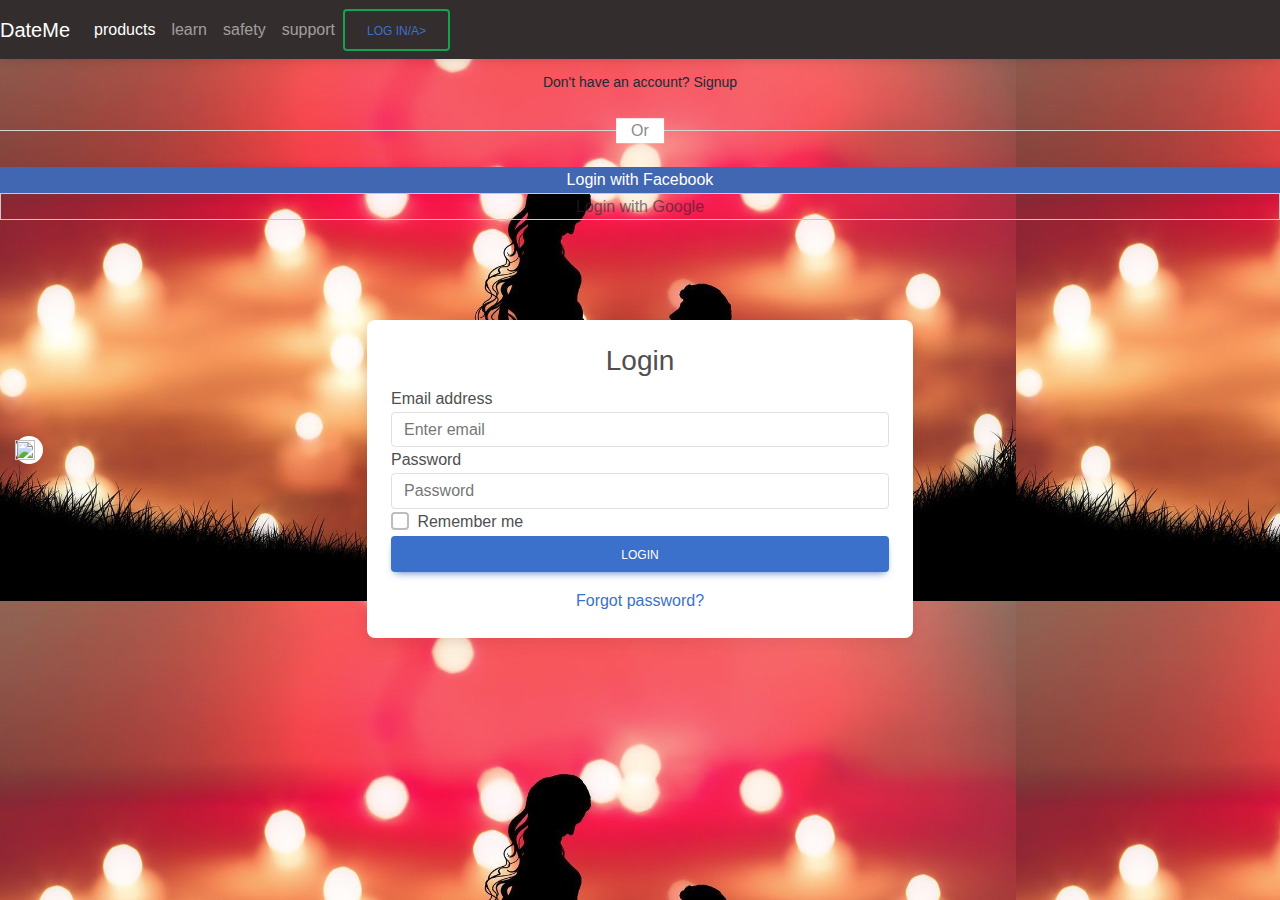
==== index.html @ c53fcc85 "Update index.html" ====
<!DOCTYPE html>
<html lang="en">
  <head>
    <meta charset="UTF-8" />
    <meta name="viewport" content="width=device-width, initial-scale=1, shrink-to-fit=no" />
    <meta http-equiv="x-ua-compatible" content="ie=edge" />
    <title>Date Me</title>
    <!-- MDB icon -->
 <!--   <link rel="icon" href="img/mdb-favicon.ico" type="image/x-icon" /> -->
    <!-- Font Awesome -->
    <link
      rel="stylesheet"
      href="https://cdnjs.cloudflare.com/ajax/libs/font-awesome/6.0.0/css/all.min.css"
    />
    <!-- Google Fonts Roboto -->
    <link
      rel="stylesheet"
      href="https://fonts.googleapis.com/css2?family=Roboto:wght@300;400;500;700;900&display=swap"
    />
    <link rel="stylesheet" href="css/mdb.min.css" />
    <link
    rel="stylesheet" href="style.css">
    <link rel="stylesheet" href="https://cdn.jsdelivr.net/npm/bootstrap@4.6.2/dist/css/bootstrap.min.css" integrity="sha384-xOolHFLEh07PJGoPkLv1IbcEPTNtaed2xpHsD9ESMhqIYd0nLMwNLD69Npy4HI+N" crossorigin="anonymous">
    <script src="https://cdn.jsdelivr.net/npm/jquery@3.5.1/dist/jquery.slim.min.js" integrity="sha384-DfXdz2htPH0lsSSs5nCTpuj/zy4C+OGpamoFVy38MVBnE+IbbVYUew+OrCXaRkfj" crossorigin="anonymous"></script>
    <script src="https://cdn.jsdelivr.net/npm/bootstrap@4.6.2/dist/js/bootstrap.bundle.min.js" integrity="sha384-Fy6S3B9q64WdZWQUiU+q4/2Lc9npb8tCaSX9FK7E8HnRr0Jz8D6OP9dO5Vg3Q9ct" crossorigin="anonymous"></script>
  </head>
  <body>
    <header>
    <div class="bodyContainer">
    <!-- Navbar -->
    <nav class="navbar navbar-expand-lg navbar-dark bg-dark">
      <a class="navbar-brand" href="#">DateMe</a>
  <button class="navbar-toggler" type="button" data-toggle="collapse" data-target="#navbarNavAltMarkup" aria-controls="navbarNavAltMarkup" aria-expanded="false" aria-label="Toggle navigation">
    <span class="navbar-toggler-icon"></span>
  </button>
  <div class="collapse navbar-collapse" id="navbarNavAltMarkup">
    <div class="navbar-nav">
      <a class="nav-link active" href="#">products<span class="sr-only">(current)</span></a>
      <a class="nav-link" href="#">learn</a>
      <a class="nav-link" href="#">safety</a>
      <a class="nav-link href="#">support</a>
         
    <button class="btn btn-outline-success my-2 my-sm-0" type="submit">
      <a href="index.html#LogIn">Log in/a>
    </button>
       </div>
    </nav>
  </header>
          <div class="form-link">
                        <span>Don't have an account? <a href="signup.html" class="link signup-link">Signup</a></span>
                    </div>
    </div>
<div class="line"></div>
                <div class="media-options">
                    <a href="#" class="field facebook">
                        <i class='bx bxl-facebook facebook-icon'></i>
                        <span>Login with Facebook</span>
                    </a>
                </div>
                <div class="media-options">
                    <a href="#" class="field google">
                        <img src="#" alt="" class="google-img">
                        <span>Login with Google</span>
                    </a>
                </div>
  </div>
  <main>
  </main>





















  <div id="logIn">
    <div class="container">
      <div class="row justify-content-center">
        <div class="col-md-6">
          <div class="card login-container">
            <div class="card-body">
              <h3 class="card-title text-center">Login</h3>
              <form>
                <div class="form-group">
                  <label for="email">Email address</label>
                  <input type="email" class="form-control" id="email" aria-describedby="emailHelp" placeholder="Enter email">
                </div>
                <div class="form-group">
                  <label for="password">Password</label>
                  <input type="password" class="form-control" id="password" placeholder="Password">
                </div>
                <div class="form-group form-check">
                  <input type="checkbox" class="form-check-input" id="rememberMe">
                  <label class="form-check-label" for="rememberMe">Remember me</label>
                </div>
                <button type="submit" class="btn btn-primary btn-block">Login</button>
              </form>
              <div class="text-center mt-3">
                <a href="#">Forgot password?</a>
              </div>
            </div>
          </div>
        </div>
      </div>
    </div>

</div>

  </div>
</body>
</html>
---- style.css ----
body {
	background-image: url(img/Capture.PNG);
	
}

.bodyContainer {
	/* Your existing styles */
	transition: transform 0.5s ease-out;
  }
  body {
	background-color: #f8f9fa;
	font-family: Arial, sans-serif;
  }
  .login-container {
	margin-top: 100px;
  }

.form-link{
    text-align: center;
    margin-top: 10px;
}
.form-link span,
.form-link a{
    font-size: 14px;
    font-weight: 400;
    color: #232836;
}
.form a{
    color: #0171d3;
    text-decoration: none;
}
.form-content a:hover{
    text-decoration: underline;
}
.line{
    position: relative;
    height: 1px;
    width: 100%;
    margin: 36px 0;
    background-color: #d4d4d4;
}
.line::before{
    content: 'Or';
    position: absolute;
    top: 50%;
    left: 50%;
    transform: translate(-50%, -50%);
    background-color: #FFF;
    color: #8b8b8b;
    padding: 0 15px;
}
.media-options a{
    display: flex;
    align-items: center;
    justify-content: center;
}
a.facebook{
    color: #fff;
    background-color: #4267b2;
}
	
a.facebook .facebook-icon{
    height: 28px;
    width: 28px;
    color: #0171d3;
    font-size: 20px;
    border-radius: 50%;
    display: flex;
    align-items: center;
    justify-content: center;
    background-color: #fff;
}
.facebook-icon,
img.google-img{
    position: absolute;
    top: 50%;
	left: 15px;
    transform: translateY(-50%);
}
img.google-img{
    height: 20px;
    width: 20px;
    object-fit: cover;
}
a.google{
    border: 1px solid #CACACA;
}
a.google span{
    font-weight: 500;
    opacity: 0.6;
    color: #232836;
}
@media  screen and (max-width: 400px) {
    .form{
        padding: 20px 10px;
    }
}
    background-color: #4267b2;
	}
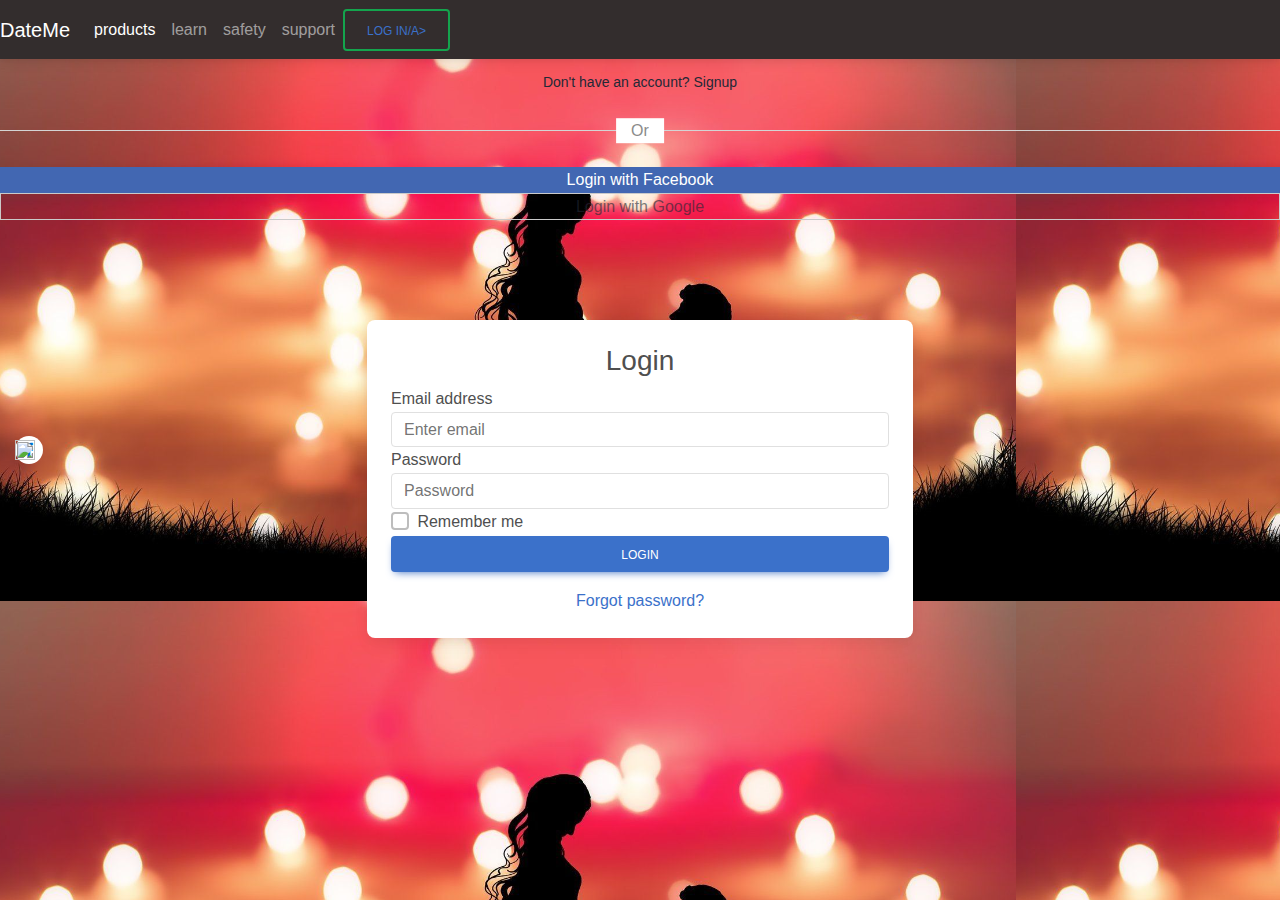
==== commit 92fc503e: "Update index.html" ====
--- a/index.html
+++ b/index.html
@@ -23,6 +23,7 @@
     <link rel="stylesheet" href="https://cdn.jsdelivr.net/npm/bootstrap@4.6.2/dist/css/bootstrap.min.css" integrity="sha384-xOolHFLEh07PJGoPkLv1IbcEPTNtaed2xpHsD9ESMhqIYd0nLMwNLD69Npy4HI+N" crossorigin="anonymous">
     <script src="https://cdn.jsdelivr.net/npm/jquery@3.5.1/dist/jquery.slim.min.js" integrity="sha384-DfXdz2htPH0lsSSs5nCTpuj/zy4C+OGpamoFVy38MVBnE+IbbVYUew+OrCXaRkfj" crossorigin="anonymous"></script>
     <script src="https://cdn.jsdelivr.net/npm/bootstrap@4.6.2/dist/js/bootstrap.bundle.min.js" integrity="sha384-Fy6S3B9q64WdZWQUiU+q4/2Lc9npb8tCaSX9FK7E8HnRr0Jz8D6OP9dO5Vg3Q9ct" crossorigin="anonymous"></script>
+    <link href='https://unpkg.com/boxicons@2.1.2/css/boxicons.min.css' rel='stylesheet'>
   </head>
   <body>
     <header>
--- a/style.css
+++ b/style.css
@@ -95,7 +95,6 @@
         padding: 20px 10px;
     }
 }
-    background-color: #4267b2;
-	}
+
 
   
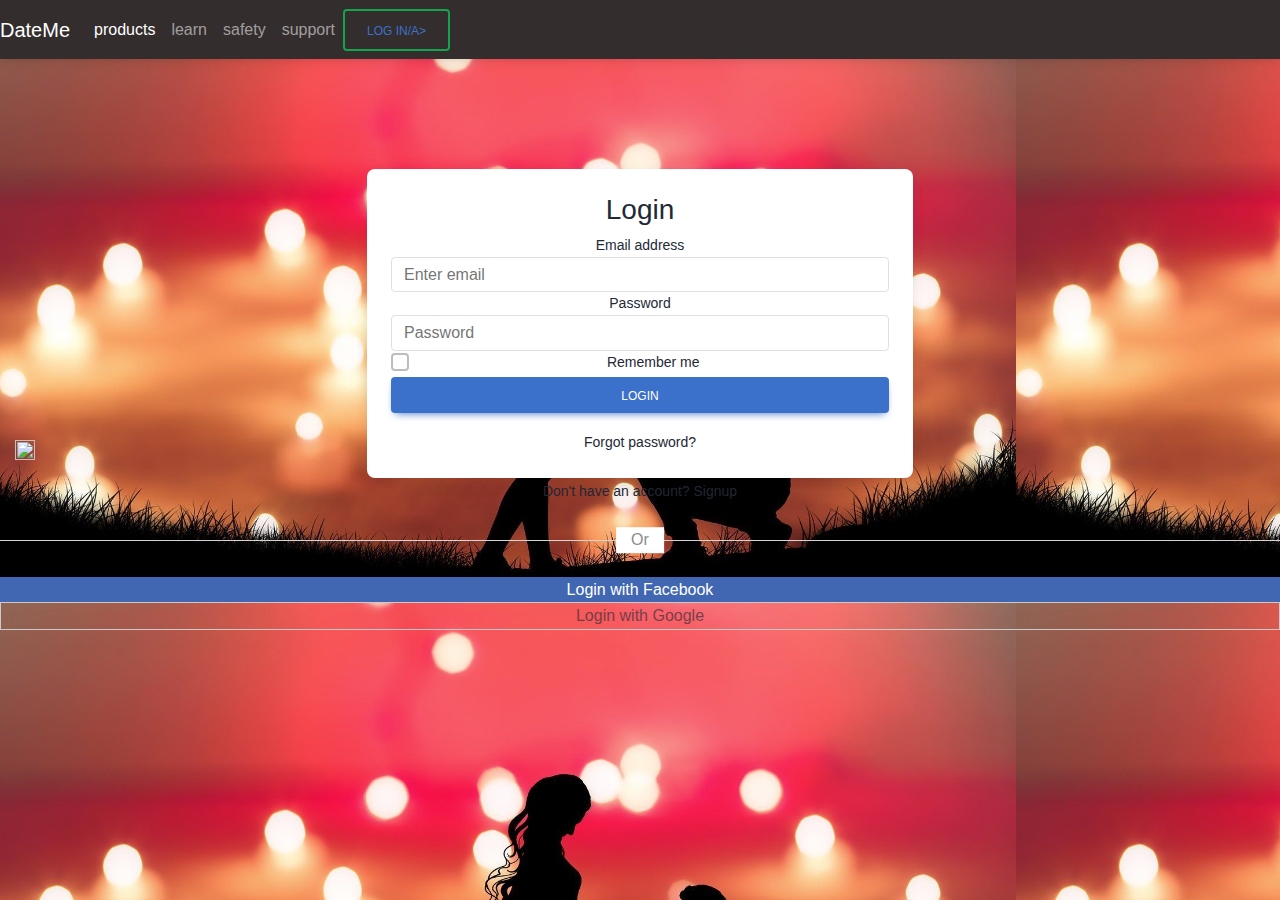
==== commit c5d0b40a: "Update index.html" ====
--- a/index.html
+++ b/index.html
@@ -48,46 +48,9 @@
     </nav>
   </header>
           <div class="form-link">
-                        <span>Don't have an account? <a href="signup.html" class="link signup-link">Signup</a></span>
-                    </div>
-    </div>
-<div class="line"></div>
-                <div class="media-options">
-                    <a href="#" class="field facebook">
-                        <i class='bx bxl-facebook facebook-icon'></i>
-                        <span>Login with Facebook</span>
-                    </a>
-                </div>
-                <div class="media-options">
-                    <a href="#" class="field google">
-                        <img src="#" alt="" class="google-img">
-                        <span>Login with Google</span>
-                    </a>
-                </div>
-  </div>
+                    
   <main>
   </main>
-
-
-
-
-
-
-
-
-
-
-
-
-
-
-
-
-
-
-
-
-
   <div id="logIn">
     <div class="container">
       <div class="row justify-content-center">
@@ -118,7 +81,23 @@
         </div>
       </div>
     </div>
-
+    <span>Don't have an account? <a href="signup.html" class="link signup-link">Signup</a></span>
+                    </div>
+    </div>
+<div class="line"></div>
+                <div class="media-options">
+                    <a href="#" class="field facebook">
+                  <!--      <i class='bx bxl-facebook facebook-icon'></i>  -->
+                        <span>Login with Facebook</span>
+                    </a>
+                </div>
+                <div class="media-options">
+                    <a href="#" class="field google">
+                        <img src="#" alt="" class="google-img">
+                        <span>Login with Google</span>
+                    </a>
+                </div>
+  </div>
 </div>
 
   </div>
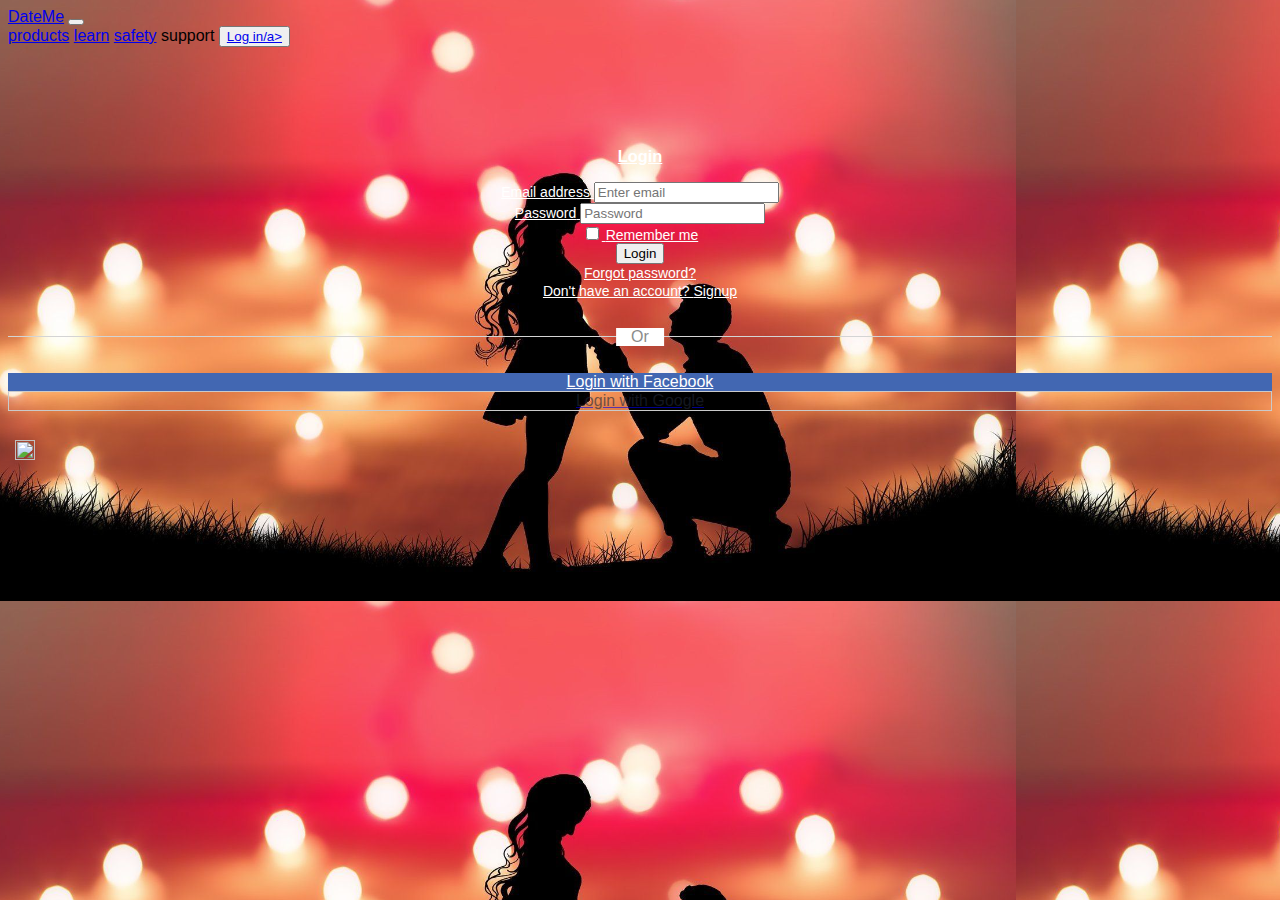
==== commit b9184967: "Update index.html" ====
--- a/index.html
+++ b/index.html
@@ -85,14 +85,14 @@
                     </div>
     </div>
 <div class="line"></div>
-                <div class="media-options">
-                    <a href="#" class="field facebook">
+                <div class="media-options ">
+                    <a href="#" class="field facebook btn btn-primary btn-block">
                   <!--      <i class='bx bxl-facebook facebook-icon'></i>  -->
                         <span>Login with Facebook</span>
                     </a>
                 </div>
                 <div class="media-options">
-                    <a href="#" class="field google">
+                    <a href="#" class="field google btn btn-primary btn-block">
                         <img src="#" alt="" class="google-img">
                         <span>Login with Google</span>
                     </a>
--- a/style.css
+++ b/style.css
@@ -23,7 +23,7 @@
 .form-link a{
     font-size: 14px;
     font-weight: 400;
-    color: #232836;
+    color: #fff;
 }
 .form a{
     color: #0171d3;
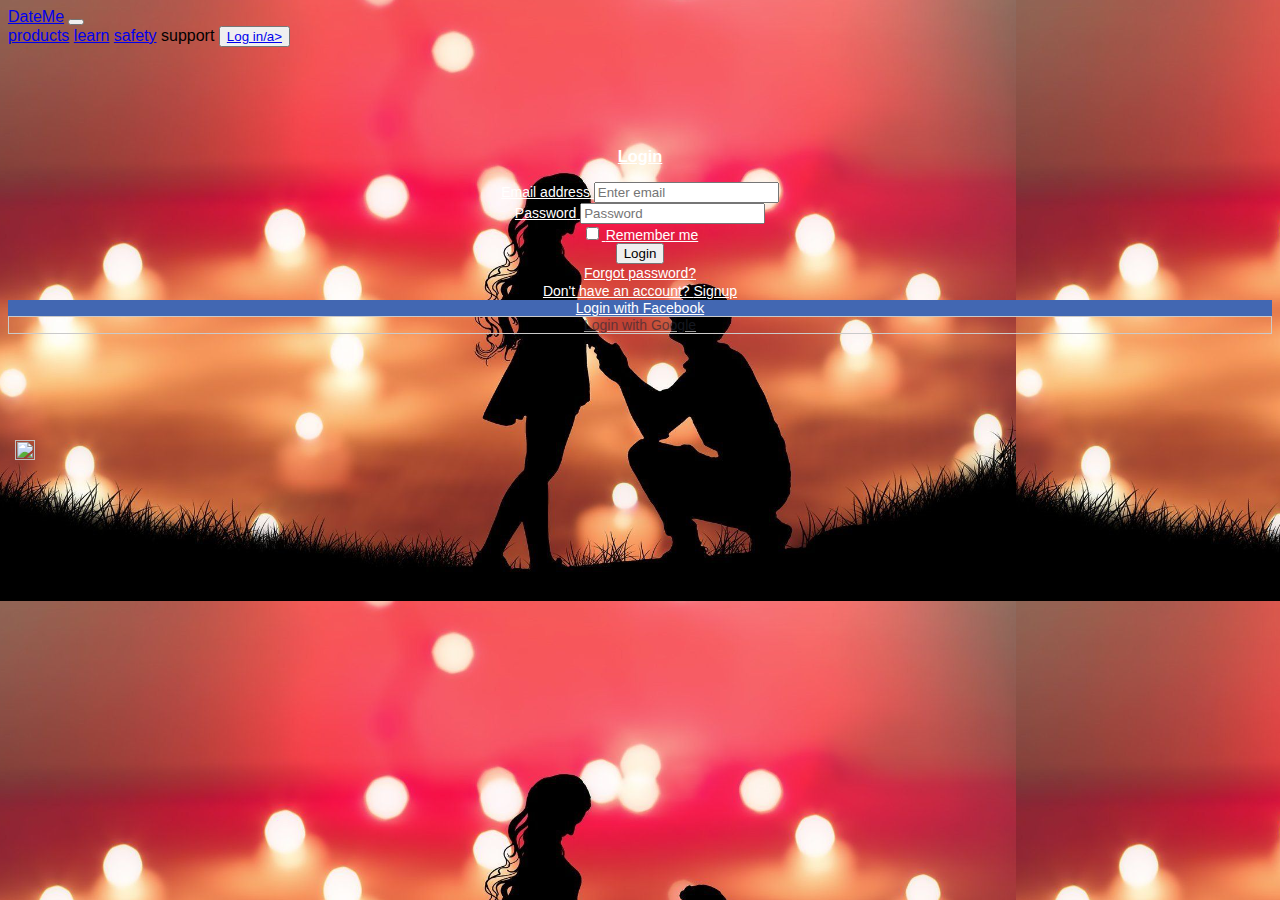
==== commit d5a5f7f3: "Update index.html" ====
--- a/index.html
+++ b/index.html
@@ -75,16 +75,8 @@
               </form>
               <div class="text-center mt-3">
                 <a href="#">Forgot password?</a>
-              </div>
-            </div>
-          </div>
-        </div>
-      </div>
-    </div>
-    <span>Don't have an account? <a href="signup.html" class="link signup-link">Signup</a></span>
-                    </div>
-    </div>
-<div class="line"></div>
+                <br/>
+                <span>Don't have an account? <a href="signup.html" class="link signup-link">Signup</a></span>
                 <div class="media-options ">
                     <a href="#" class="field facebook btn btn-primary btn-block">
                   <!--      <i class='bx bxl-facebook facebook-icon'></i>  -->
@@ -97,6 +89,13 @@
                         <span>Login with Google</span>
                     </a>
                 </div>
+              </div>
+            </div>
+          </div>
+        </div>
+      </div>
+    </div>
+                
   </div>
 </div>
 
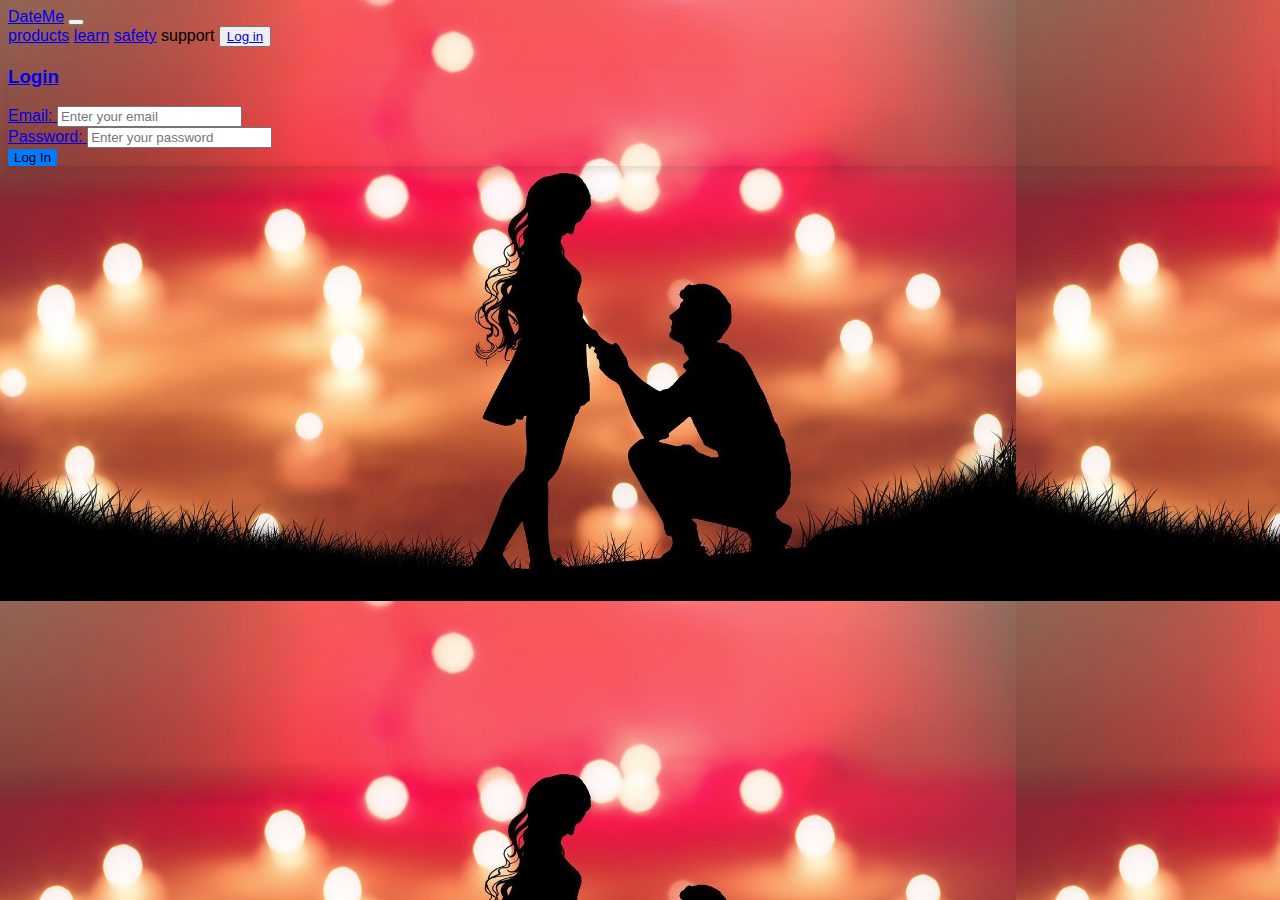
==== commit 114cfc6c: "new update" ====
--- a/index.html
+++ b/index.html
@@ -42,63 +42,38 @@
       <a class="nav-link href="#">support</a>
          
     <button class="btn btn-outline-success my-2 my-sm-0" type="submit">
-      <a href="index.html#LogIn">Log in/a>
+      <a href="index.html#LogIn">Log in
     </button>
        </div>
     </nav>
   </header>
-          <div class="form-link">
-                    
-  <main>
-  </main>
-  <div id="logIn">
-    <div class="container">
-      <div class="row justify-content-center">
-        <div class="col-md-6">
-          <div class="card login-container">
-            <div class="card-body">
-              <h3 class="card-title text-center">Login</h3>
-              <form>
-                <div class="form-group">
-                  <label for="email">Email address</label>
-                  <input type="email" class="form-control" id="email" aria-describedby="emailHelp" placeholder="Enter email">
-                </div>
-                <div class="form-group">
-                  <label for="password">Password</label>
-                  <input type="password" class="form-control" id="password" placeholder="Password">
-                </div>
-                <div class="form-group form-check">
-                  <input type="checkbox" class="form-check-input" id="rememberMe">
-                  <label class="form-check-label" for="rememberMe">Remember me</label>
-                </div>
-                <button type="submit" class="btn btn-primary btn-block">Login</button>
-              </form>
-              <div class="text-center mt-3">
-                <a href="#">Forgot password?</a>
-                <br/>
-                <span>Don't have an account? <a href="signup.html" class="link signup-link">Signup</a></span>
-                <div class="media-options ">
-                    <a href="#" class="field facebook btn btn-primary btn-block">
-                  <!--      <i class='bx bxl-facebook facebook-icon'></i>  -->
-                        <span>Login with Facebook</span>
-                    </a>
-                </div>
-                <div class="media-options">
-                    <a href="#" class="field google btn btn-primary btn-block">
-                        <img src="#" alt="" class="google-img">
-                        <span>Login with Google</span>
-                    </a>
-                </div>
-              </div>
-            </div>
-          </div>
-        </div>
-      </div>
-    </div>
-                
-  </div>
-</div>
+          <main>
+            <div class="container mt-5">
+              <div class="row justify-content-center">
+                  <div class="col-md-6">
+                      <div class="card">
+                          <div class="card-body">
+                              <h3 class="card-title text-center">Login</h3>
+                              <form>
+                                  <div class="form-group">
+                                      <label for="email">Email:</label>
+                                      <input type="email" id="email" class="form-control" placeholder="Enter your email">
+                                  </div>
+                                  <div class="form-group">
+                                      <label for="password">Password:</label>
+                                      <input type="password" id="password" class="form-control" placeholder="Enter your password">
+                                  </div>
+                                  <button type="submit" class="btn btn-primary btn-block">Log In</button>
+                              </form>
+                          </div>
+                      </div>
+                  </div>
+              </div> 
 
+
+
+
+          </main>
   </div>
 </body>
 </html>
--- a/style.css
+++ b/style.css
@@ -10,91 +10,18 @@
   body {
 	background-color: #f8f9fa;
 	font-family: Arial, sans-serif;
-  }
-  .login-container {
-	margin-top: 100px;
-  }
+  
 
-.form-link{
-    text-align: center;
-    margin-top: 10px;
-}
-.form-link span,
-.form-link a{
-    font-size: 14px;
-    font-weight: 400;
-    color: #fff;
-}
-.form a{
-    color: #0171d3;
-    text-decoration: none;
-}
-.form-content a:hover{
-    text-decoration: underline;
-}
-.line{
-    position: relative;
-    height: 1px;
-    width: 100%;
-    margin: 36px 0;
-    background-color: #d4d4d4;
-}
-.line::before{
-    content: 'Or';
-    position: absolute;
-    top: 50%;
-    left: 50%;
-    transform: translate(-50%, -50%);
-    background-color: #FFF;
-    color: #8b8b8b;
-    padding: 0 15px;
-}
-.media-options a{
-    display: flex;
-    align-items: center;
-    justify-content: center;
-}
-a.facebook{
-    color: #fff;
-    background-color: #4267b2;
-}
-	
-a.facebook .facebook-icon{
-    height: 28px;
-    width: 28px;
-    color: #0171d3;
-    font-size: 20px;
-    border-radius: 50%;
-    display: flex;
-    align-items: center;
-    justify-content: center;
-    background-color: #fff;
-}
-.facebook-icon,
-img.google-img{
-    position: absolute;
-    top: 50%;
-	left: 15px;
-    transform: translateY(-50%);
-}
-img.google-img{
-    height: 20px;
-    width: 20px;
-    object-fit: cover;
-}
-a.google{
-    border: 1px solid #CACACA;
-}
-a.google span{
-    font-weight: 500;
-    opacity: 0.6;
-    color: #232836;
-}
-@media  screen and (max-width: 400px) {
-    .form{
-        padding: 20px 10px;
-    }
+.card {
+    border: none;
+    box-shadow: 0 4px 8px rgba(0, 0, 0, 0.1);
 }
 
+.btn-primary {
+    background-color: #007bff;
+    border: none;
+}
 
-  
+.btn-primary:hover {
+    background-color: #0056b3;
+}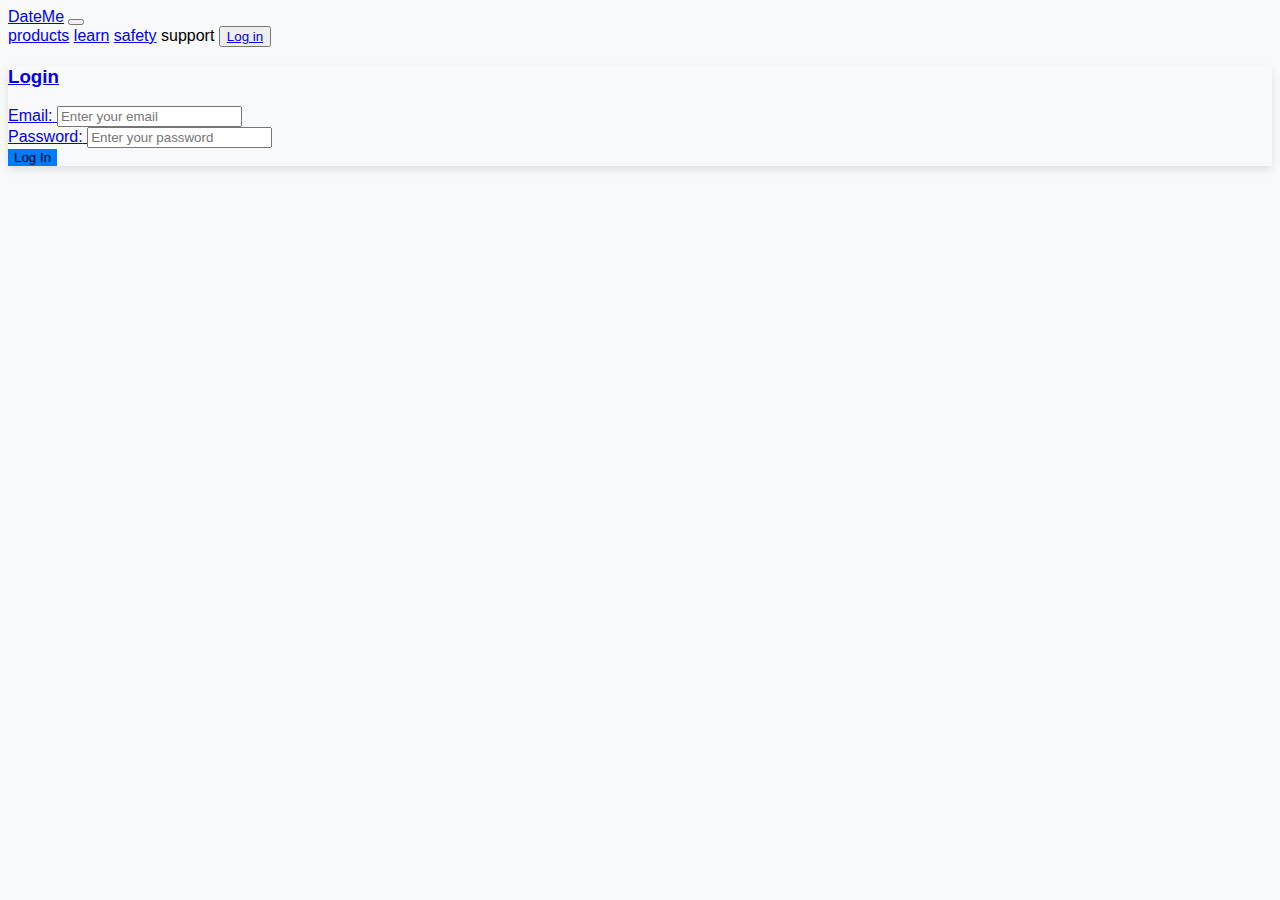
==== commit 40c0a59a: "added css" ====
--- a/index.html
+++ b/index.html
@@ -19,7 +19,7 @@
     />
     <link rel="stylesheet" href="css/mdb.min.css" />
     <link
-    rel="stylesheet" href="style.css">
+    rel="stylesheet" href="css/style.css">
     <link rel="stylesheet" href="https://cdn.jsdelivr.net/npm/bootstrap@4.6.2/dist/css/bootstrap.min.css" integrity="sha384-xOolHFLEh07PJGoPkLv1IbcEPTNtaed2xpHsD9ESMhqIYd0nLMwNLD69Npy4HI+N" crossorigin="anonymous">
     <script src="https://cdn.jsdelivr.net/npm/jquery@3.5.1/dist/jquery.slim.min.js" integrity="sha384-DfXdz2htPH0lsSSs5nCTpuj/zy4C+OGpamoFVy38MVBnE+IbbVYUew+OrCXaRkfj" crossorigin="anonymous"></script>
     <script src="https://cdn.jsdelivr.net/npm/bootstrap@4.6.2/dist/js/bootstrap.bundle.min.js" integrity="sha384-Fy6S3B9q64WdZWQUiU+q4/2Lc9npb8tCaSX9FK7E8HnRr0Jz8D6OP9dO5Vg3Q9ct" crossorigin="anonymous"></script>
--- a/css/style.css
+++ b/css/style.css
@@ -0,0 +1,27 @@
+body {
+	background-image: url(img/Capture.PNG);
+	
+}
+
+.bodyContainer {
+	/* Your existing styles */
+	transition: transform 0.5s ease-out;
+  }
+  body {
+	background-color: #f8f9fa;
+	font-family: Arial, sans-serif;
+  
+
+.card {
+    border: none;
+    box-shadow: 0 4px 8px rgba(0, 0, 0, 0.1);
+}
+
+.btn-primary {
+    background-color: #007bff;
+    border: none;
+}
+
+.btn-primary:hover {
+    background-color: #0056b3;
+}